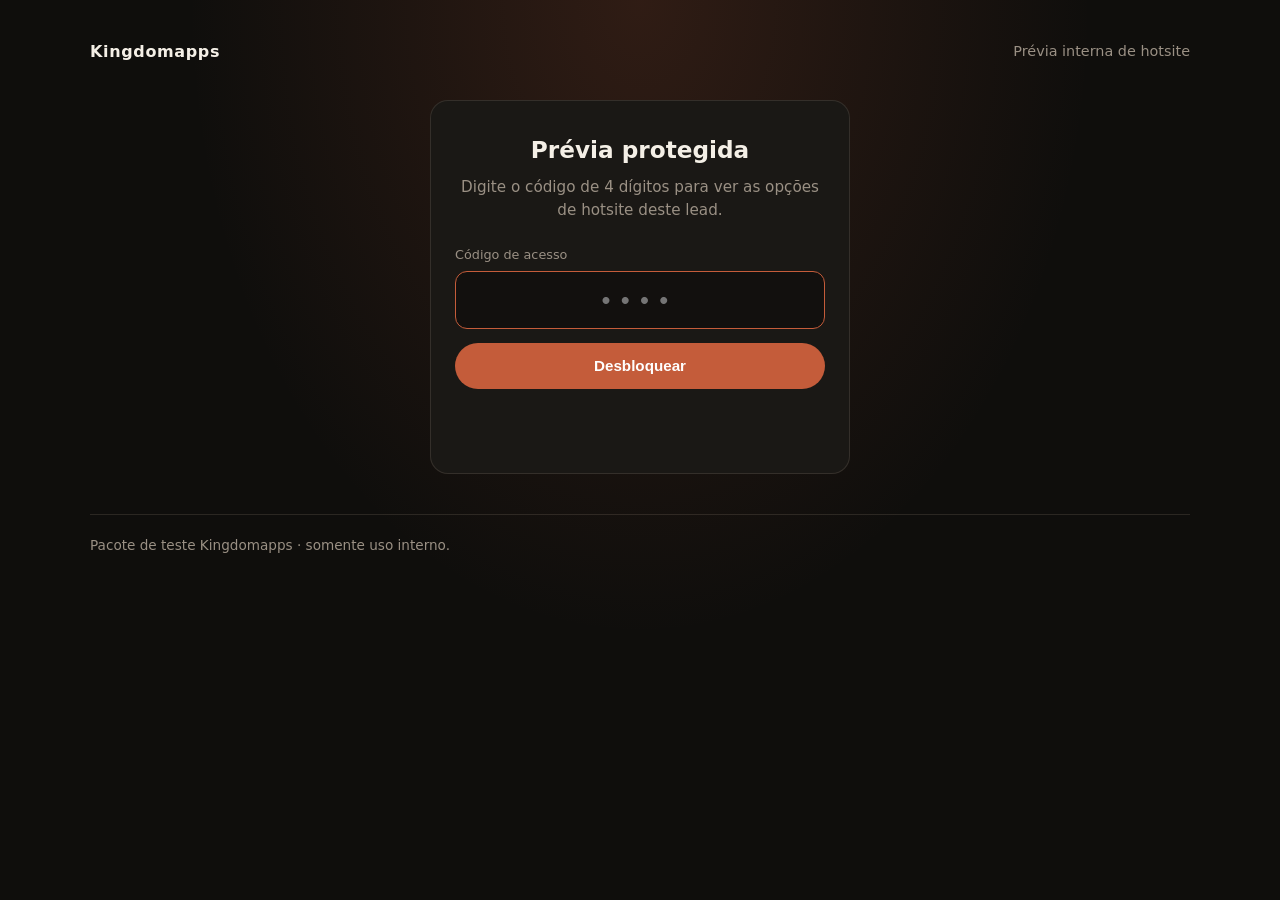
==== index.html @ d55ff6f4 "Initial publish: Brasa e Forno preview gate + v1/v2/v3 for GitHub Pages" ====
<!DOCTYPE html>
<html lang="pt-BR">
<head>
  <meta charset="UTF-8" />
  <meta name="viewport" content="width=device-width, initial-scale=1" />
  <meta name="robots" content="noindex, nofollow" />
  <title>Kingdomapps · Prévia Brasa e Forno</title>
  <link rel="stylesheet" href="gate.css" />
</head>
<body>
  <div class="shell">
    <div class="brand-row">
      <strong>Kingdomapps</strong>
      <span>Prévia interna de hotsite</span>
    </div>

    <!-- Locked state: no version paths, names, links or iframes -->
    <section id="lock" class="lock" aria-labelledby="lock-title">
      <h1 id="lock-title">Prévia protegida</h1>
      <p>Digite o código de 4 dígitos para ver as opções de hotsite deste lead.</p>
      <form id="pin-form" autocomplete="off">
        <label for="pin-input">Código de acesso</label>
        <input
          id="pin-input"
          name="pin"
          type="password"
          inputmode="numeric"
          pattern="[0-9]*"
          maxlength="4"
          placeholder="••••"
          required
          autofocus
        />
        <button type="submit">Desbloquear</button>
        <p class="err" id="pin-err" role="alert"></p>
      </form>
    </section>

    <!-- Unlocked: populated only by gate.js after auth -->
    <section id="gallery" class="hidden" aria-labelledby="gallery-title">
      <div class="toolbar">
        <button type="button" id="logout">Bloquear de novo</button>
      </div>
      <div class="gallery-head">
        <h1 id="gallery-title">Brasa e Forno</h1>
        <p>Escolha uma das três direções visuais. Abra em nova aba para navegar com calma.</p>
      </div>
      <div class="cards" id="cards"></div>
    </section>

    <footer>
      Pacote de teste Kingdomapps · somente uso interno.
    </footer>
  </div>
  <script src="gate.js"></script>
</body>
</html>
---- gate.css ----
:root {
  --bg: #0f0e0c;
  --card: #1a1815;
  --text: #f4efe6;
  --muted: #9a9084;
  --accent: #c45c3a;
  --line: rgba(200, 180, 160, 0.15);
  --ok: #25d366;
  --font: "Segoe UI", system-ui, -apple-system, sans-serif;
}
*, *::before, *::after { box-sizing: border-box; margin: 0; padding: 0; }
body {
  min-height: 100vh;
  font-family: var(--font);
  background:
    radial-gradient(ellipse at top, rgba(196, 92, 58, 0.18), transparent 50%),
    var(--bg);
  color: var(--text);
  line-height: 1.5;
  -webkit-font-smoothing: antialiased;
}
.shell {
  width: min(100% - 2rem, 1100px);
  margin: 0 auto;
  padding: 2.5rem 0 3rem;
}
.brand-row {
  display: flex; align-items: center; justify-content: space-between;
  gap: 1rem; margin-bottom: 2rem;
}
.brand-row strong { letter-spacing: 0.04em; }
.brand-row span { color: var(--muted); font-size: 0.9rem; }

.lock {
  max-width: 420px;
  margin: 4vh auto 0;
  background: var(--card);
  border: 1px solid var(--line);
  border-radius: 18px;
  padding: 2rem 1.5rem;
  text-align: center;
}
.lock h1 {
  font-size: 1.45rem;
  margin-bottom: 0.5rem;
}
.lock p {
  color: var(--muted);
  font-size: 0.95rem;
  margin-bottom: 1.5rem;
}
.lock label {
  display: block; text-align: left; font-size: 0.8rem;
  color: var(--muted); margin-bottom: 0.4rem;
}
.lock input {
  width: 100%;
  font-size: 1.6rem;
  letter-spacing: 0.4em;
  text-align: center;
  padding: 0.85rem;
  border-radius: 12px;
  border: 1px solid var(--line);
  background: #12100e;
  color: var(--text);
  outline: none;
  margin-bottom: 0.85rem;
}
.lock input:focus { border-color: var(--accent); }
.lock button {
  width: 100%;
  padding: 0.9rem;
  border: none; border-radius: 999px;
  background: var(--accent); color: #fff;
  font-weight: 700; font-size: 0.95rem; cursor: pointer;
}
.lock button:hover { filter: brightness(1.08); }
.lock .err {
  color: #ff8a7a; font-size: 0.88rem; min-height: 1.2em;
  margin-top: 0.75rem;
}
.hidden { display: none !important; }

.gallery-head {
  margin-bottom: 1.5rem;
}
.gallery-head h1 { font-size: clamp(1.5rem, 3vw, 2rem); margin-bottom: 0.35rem; }
.gallery-head p { color: var(--muted); }

.cards {
  display: grid; gap: 1.25rem;
  grid-template-columns: 1fr;
}
.card {
  background: var(--card);
  border: 1px solid var(--line);
  border-radius: 16px;
  overflow: hidden;
  display: flex; flex-direction: column;
}
.card-preview {
  background: #0a0908;
  border-bottom: 1px solid var(--line);
  aspect-ratio: 16/10;
  position: relative;
}
.card-preview iframe {
  width: 200%; height: 200%;
  transform: scale(0.5);
  transform-origin: 0 0;
  border: 0;
  pointer-events: none;
  background: #fff;
}
.card-body { padding: 1.15rem 1.2rem 1.35rem; }
.card-body h2 { font-size: 1.1rem; margin-bottom: 0.35rem; }
.card-body p { color: var(--muted); font-size: 0.9rem; margin-bottom: 1rem; }
.card-actions { display: flex; flex-wrap: wrap; gap: 0.6rem; }
.card-actions a {
  display: inline-flex; align-items: center;
  padding: 0.6rem 1rem; border-radius: 999px;
  font-size: 0.85rem; font-weight: 650; text-decoration: none;
}
.card-actions .open {
  background: var(--accent); color: #fff;
}
.card-actions .open:hover { filter: brightness(1.08); }
.toolbar {
  display: flex; justify-content: flex-end; margin-bottom: 1rem;
}
.toolbar button {
  background: transparent; border: 1px solid var(--line);
  color: var(--muted); border-radius: 999px;
  padding: 0.45rem 0.9rem; cursor: pointer; font-size: 0.8rem;
}
.toolbar button:hover { color: var(--text); }

footer {
  margin-top: 2.5rem;
  color: var(--muted);
  font-size: 0.85rem;
  border-top: 1px solid var(--line);
  padding-top: 1.25rem;
}

@media (min-width: 900px) {
  .cards { grid-template-columns: repeat(3, 1fr); }
}
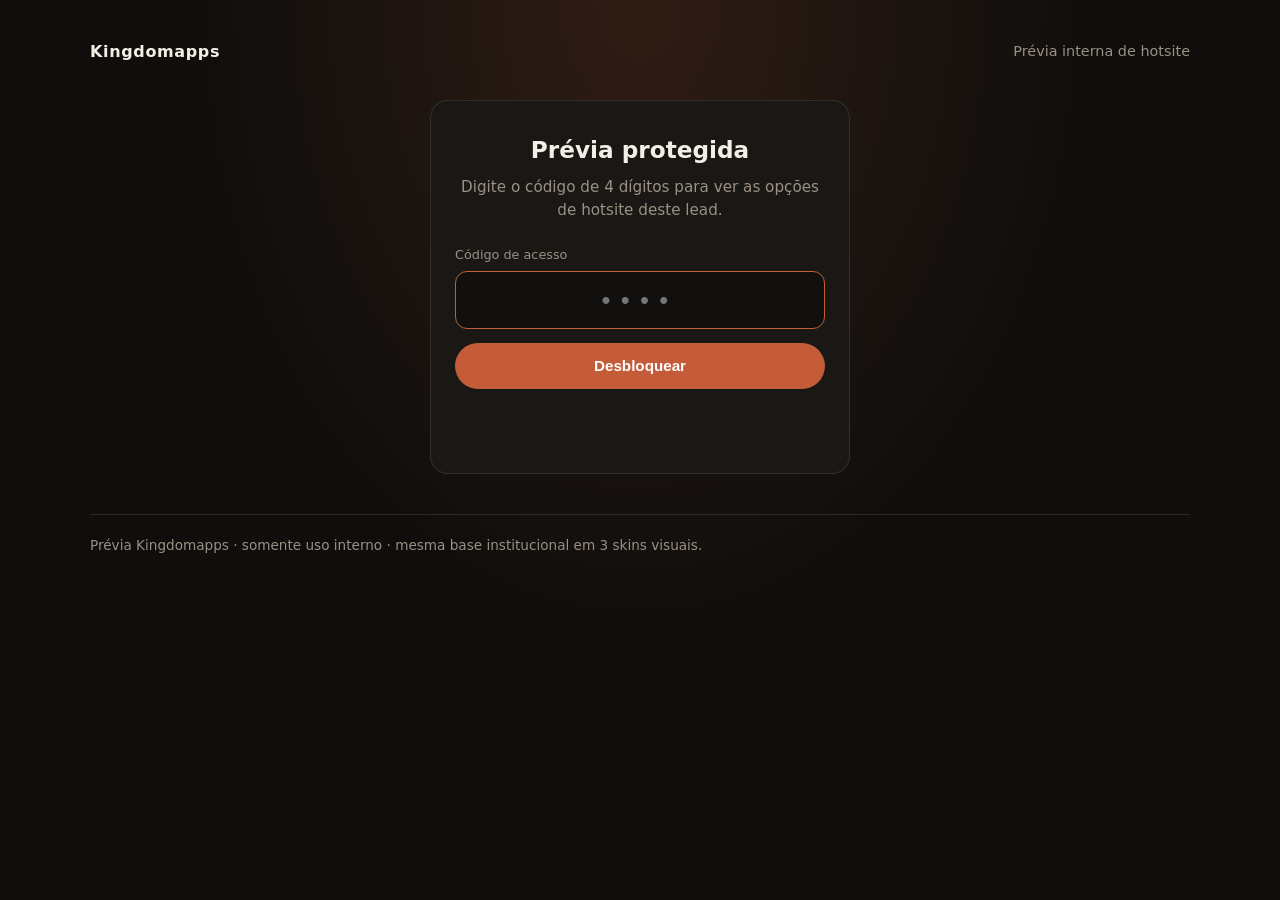
==== commit e9e59871: "rebuild: base institucional única + 3 skins visuais (copy.md único, WhatsApp CTA principal, iFood co" ====
--- a/index.html
+++ b/index.html
@@ -43,14 +43,13 @@
       </div>
       <div class="gallery-head">
         <h1 id="gallery-title">Brasa e Forno</h1>
-        <p>Escolha uma das três direções visuais. Abra em nova aba para navegar com calma.</p>
+        <p>Mesmo conteúdo e comportamento nas três versões — muda só a direção visual. Abra em nova aba para navegar com calma.</p>
       </div>
       <div class="cards" id="cards"></div>
     </section>
 
     <footer>
-      Pacote de teste Kingdomapps · somente uso interno.
-    </footer>
+      Prévia Kingdomapps · somente uso interno · mesma base institucional em 3 skins visuais.</footer>
   </div>
   <script src="gate.js"></script>
 </body>
